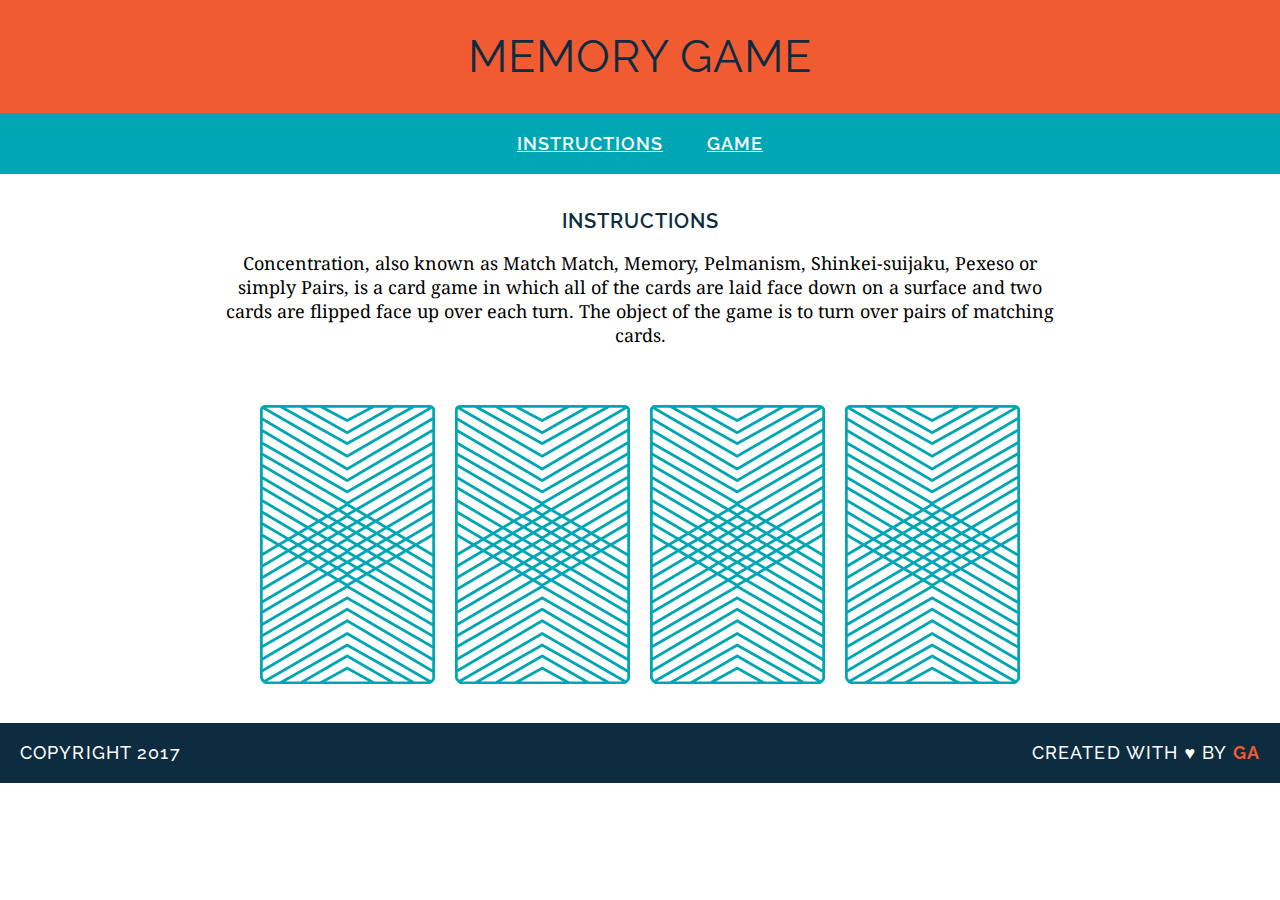
==== memory_game/Memory Card Game.html @ 7173d99f "created game logic" ====
<!DOCTYPE html>
<html>
<head>
  <link href="https://fonts.googleapis.com/css?family=Droid+Serif|Raleway:400,500,600,700" rel="stylesheet">
  <link href="css/style.css" rel="stylesheet" type="text/css">
  <title>Memory Card Game</title>
</head>
<body>
<header>
<h1>Memory Game</h1>
</header>
<nav>
<a href="#Instructions sec">Instructions</a>
<a href="#Game sec">Game</a>
</nav>
<main>
<h2 id="Instructions sec">Instructions</h2>
<p>Concentration, also known as Match Match, Memory, Pelmanism, Shinkei-suijaku, Pexeso or simply Pairs, is a card game in which all of the cards are laid face down on a surface and two cards are flipped face up over each turn. The object of the game is to turn over pairs of matching cards.</p>
<div>
  <img src="images/back.png" alt="Queen of Diamonds">
  <img src="images/back.png" alt="Queen of Hearts">
  <img src="images/back.png" alt="King of Diamonds">
  <img src="images/back.png" alt="King of Hearts">
</div>
</main>
<footer class="clearfix">
<p class="copyright">Copyright 2017
</p>
<p class="message">Created with &hearts; by <span class="name">GA</span>
</p>
</footer>
<script src="js/main.js"></script>
</body>
</html>
---- memory_game/css/style.css ----
h1, h2, a {
font-family: "Raleway", sans-serif;
text-transform: uppercase;
letter-spacing: 1px;
font-weight: 600;
}

h1 {
color: #0D2C40;
font-weight: 400;
font-size: 45px;
margin: 0;
}

h2{
color:#0D2C40;
font-size: 20px;
}

p {
font-family: "Droid Serif", serif;
line-height: 24px;
font-size: 18px;
}

body {
text-align: center;
text-decoration: none;
margin: 0;
}

a{
color: white;
font-size: 18px;
margin: 0 20px;
border-bottom: 2px solid transparent;
}

a:hover {
border-color: white;
}

header {
	background: #F15B31;
	color: white;
	padding: 30px 20px;
}

nav {
	background: #00A6B3;
	color: white;
	padding: 20px 0;
}

main {
	width: 850px;
	margin: 35px auto 35px auto;
}

img {
	margin: 40px 8px 0 8px;
}

footer {
	text-transform: uppercase;
	padding: 0 20px;
	background: #0d2c40;
	color: white;
	font-size: 14px;
	letter-spacing: .08em;
	font-weight: 500;
}

.copyright{
  font-family: Raleway;
	float: left;
}

.message{
	font-family: Raleway;
	float:right;
}

.clearfix:after {
visibility: hidden;
display: block;
content: " ";
clear: both;
height: 0;
font-size: 0;
}

.name {
	color: #F15B31;
	font-weight: 700;
}
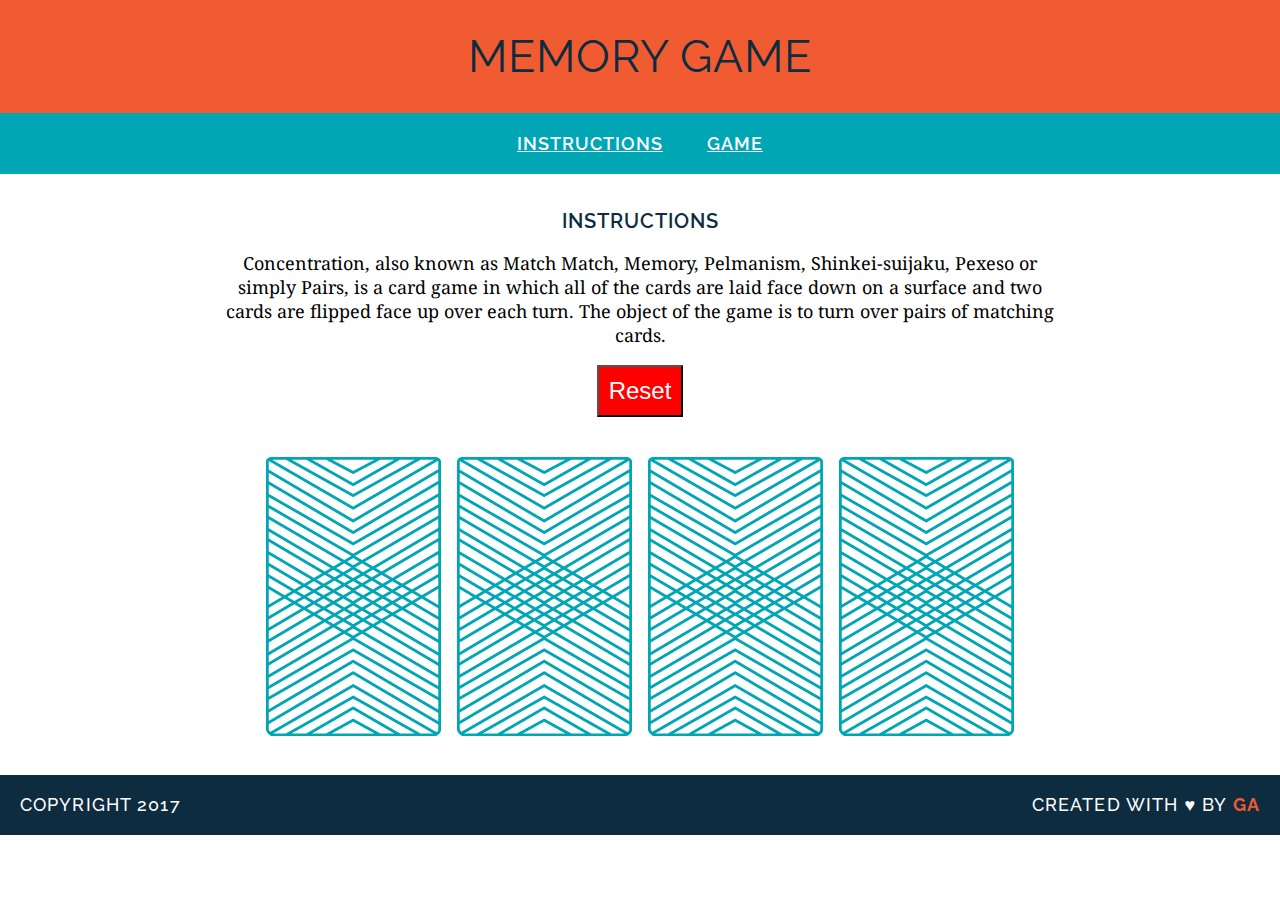
==== commit 0f76ef24: "created game logic" ====
--- a/memory_game/Memory Card Game.html
+++ b/memory_game/Memory Card Game.html
@@ -7,21 +7,19 @@
 </head>
 <body>
 <header>
+
 <h1>Memory Game</h1>
+
 </header>
 <nav>
 <a href="#Instructions sec">Instructions</a>
-<a href="#Game sec">Game</a>
+<a href="#game-board">Game</a>
 </nav>
 <main>
 <h2 id="Instructions sec">Instructions</h2>
 <p>Concentration, also known as Match Match, Memory, Pelmanism, Shinkei-suijaku, Pexeso or simply Pairs, is a card game in which all of the cards are laid face down on a surface and two cards are flipped face up over each turn. The object of the game is to turn over pairs of matching cards.</p>
-<div>
-  <img src="images/back.png" alt="Queen of Diamonds">
-  <img src="images/back.png" alt="Queen of Hearts">
-  <img src="images/back.png" alt="King of Diamonds">
-  <img src="images/back.png" alt="King of Hearts">
-</div>
+<button id="reset" onclick="location.reload()">Reset</button>
+<div id="game-board" class="board clearfix"></div>
 </main>
 <footer class="clearfix">
 <p class="copyright">Copyright 2017
--- a/memory_game/css/style.css
+++ b/memory_game/css/style.css
@@ -96,3 +96,11 @@
 	color: #F15B31;
 	font-weight: 700;
 }
+#reset {
+	background: red;
+	text-align: center;
+	color: white;
+	font-size: 24px;
+	padding: 10px;
+	margin: 0;
+}
